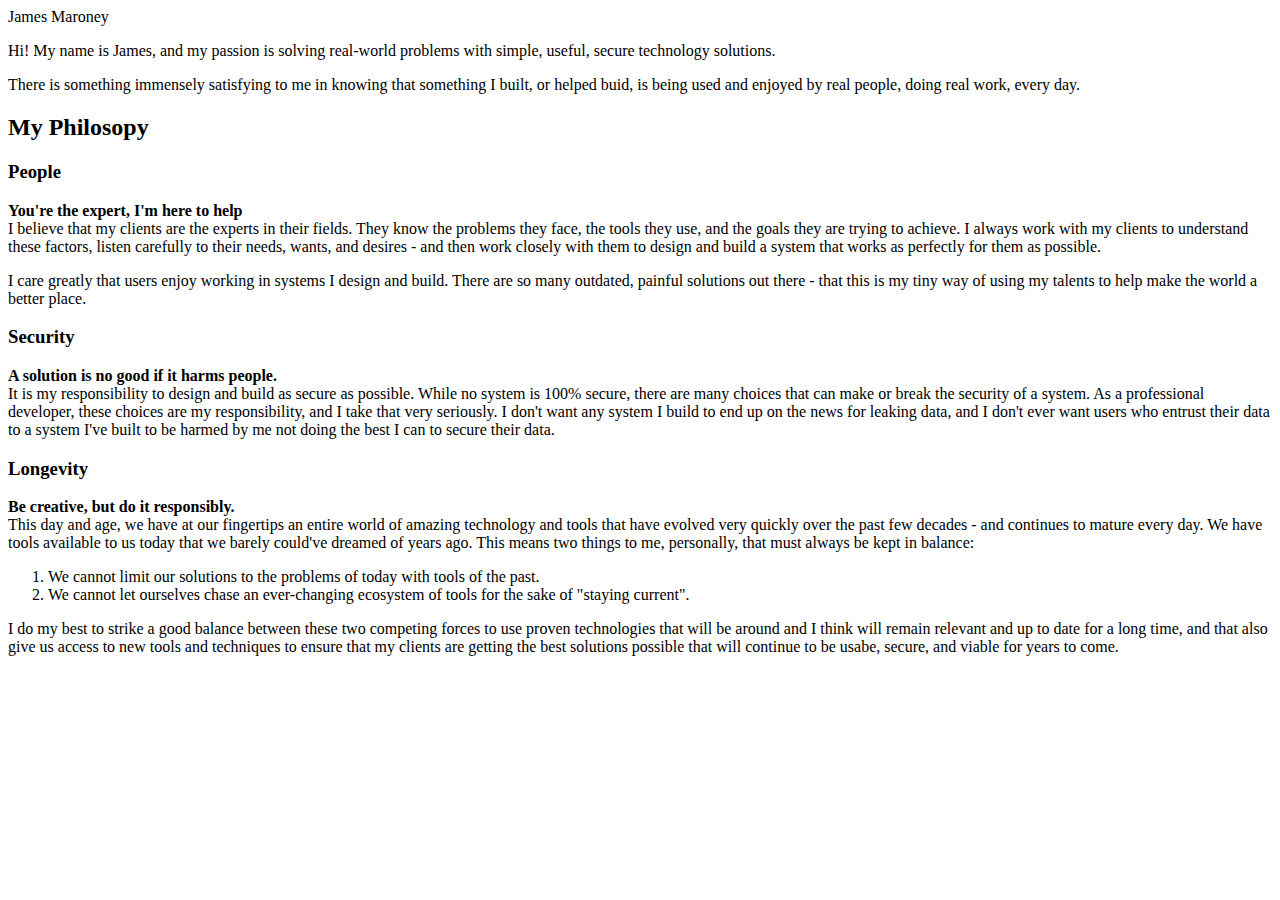
==== index.html @ 8d927a94 "Initial take at homepage" ====
<!DOCTYPE html>
<html>
<head>
</head>
<body>
<header>James Maroney</header>
<main>
<p>Hi! My name is James, and my passion is solving real-world problems with simple, useful, secure technology solutions.</p>
<p>There is something immensely satisfying to me in knowing that something I built, or helped buid, is being used and enjoyed
by real people, doing real work, every day.</p>

<h2>My Philosopy</h2>
<div class='points'>
<div class='people'>
  <h3>People</h3>
  <p>
    <strong>You're the expert, I'm here to help</strong><br />
    I believe that my clients are the experts in their fields. They know the problems they face, the tools they use, and the
    goals they are trying to achieve. I always work with my clients to understand these factors, listen carefully to their
    needs, wants, and desires - and then work closely with them to design and build a system that works as perfectly for them as
    possible.
  </p>
  <p>
    I care greatly that users enjoy working in systems I design and build. There are so many outdated, painful solutions out
    there - that this is my tiny way of using my talents to help make the world a better place.
  </p>
</div>
<div class='security'>
  <h3>Security</h3>
  <p>
    <strong>A solution is no good if it harms people.</strong><br />
    It is my responsibility to design and build as secure as possible. While no system is 100% secure, there are
    many choices that can make or break the security of a system. As a professional developer, these choices are
    my responsibility, and I take that very seriously. I don't want any system I build to end up on the news for leaking data, 
    and I don't ever want users who entrust their data to a system I've built to be harmed by me not doing the best I can 
    to secure their data.
  </p>
</div>
<div class='longevity'>
  <h3>Longevity</h3>
  <p>
    <strong>Be creative, but do it responsibly.</strong><br />
    This day and age, we have at our fingertips an entire world of amazing technology and tools that have evolved very quickly
    over the past few decades - and continues to mature every day. We have tools available to us today that we barely could've
    dreamed of years ago. This means two things to me, personally, that must always be kept in balance:
  </p>
  <ol>
    <li>We cannot limit our solutions to the problems of today with tools of the past.</li>
    <li>We cannot let ourselves chase an ever-changing ecosystem of tools for the sake of "staying current".</li>
  </ol>
  <p>
    I do my best to strike a good balance between these two competing forces to use proven technologies that will be around
    and I think will remain relevant and up to date for a long time, and that also give us access to new tools and techniques to
    ensure that my clients are getting the best solutions possible that will continue to be usabe, secure, and viable for years to
    come.
  </p>
</div>
<div>

</main>
</body>
</html>
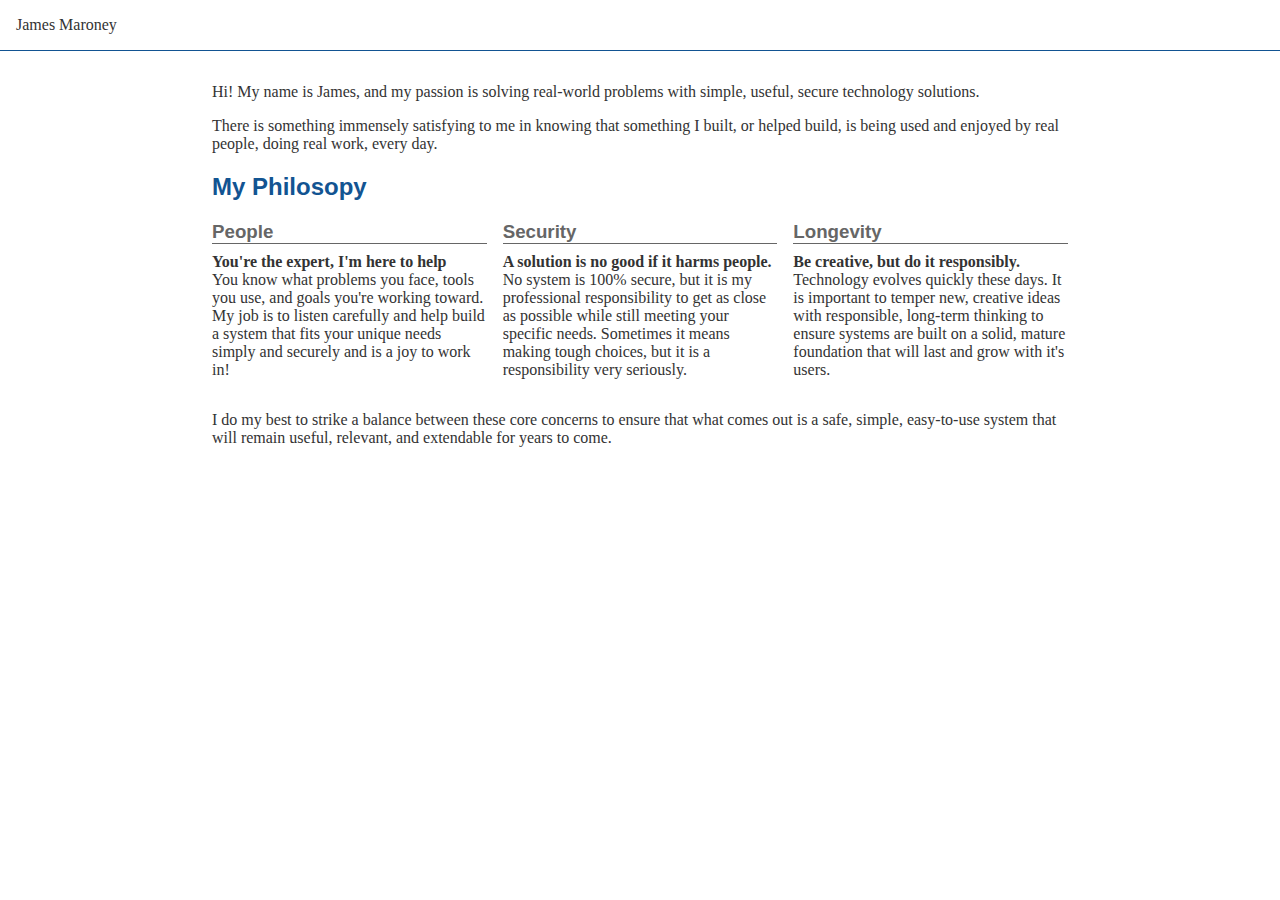
==== commit 065b5aaa: "updates to homepage" ====
--- a/index.html
+++ b/index.html
@@ -1,61 +1,48 @@
 <!DOCTYPE html>
 <html>
 <head>
+<link rel='stylesheet' href='style.css' />
 </head>
 <body>
 <header>James Maroney</header>
 <main>
 <p>Hi! My name is James, and my passion is solving real-world problems with simple, useful, secure technology solutions.</p>
-<p>There is something immensely satisfying to me in knowing that something I built, or helped buid, is being used and enjoyed
+<p>There is something immensely satisfying to me in knowing that something I built, or helped build, is being used and enjoyed
 by real people, doing real work, every day.</p>
 
 <h2>My Philosopy</h2>
+
 <div class='points'>
 <div class='people'>
   <h3>People</h3>
   <p>
     <strong>You're the expert, I'm here to help</strong><br />
-    I believe that my clients are the experts in their fields. They know the problems they face, the tools they use, and the
-    goals they are trying to achieve. I always work with my clients to understand these factors, listen carefully to their
-    needs, wants, and desires - and then work closely with them to design and build a system that works as perfectly for them as
-    possible.
-  </p>
-  <p>
-    I care greatly that users enjoy working in systems I design and build. There are so many outdated, painful solutions out
-    there - that this is my tiny way of using my talents to help make the world a better place.
+    You know what problems you face, tools you use, and goals you're working toward. My job is to listen carefully and help build 
+    a system that fits your unique needs simply and securely and is a joy to work in!
   </p>
 </div>
 <div class='security'>
   <h3>Security</h3>
   <p>
     <strong>A solution is no good if it harms people.</strong><br />
-    It is my responsibility to design and build as secure as possible. While no system is 100% secure, there are
-    many choices that can make or break the security of a system. As a professional developer, these choices are
-    my responsibility, and I take that very seriously. I don't want any system I build to end up on the news for leaking data, 
-    and I don't ever want users who entrust their data to a system I've built to be harmed by me not doing the best I can 
-    to secure their data.
+    No system is 100% secure, but it is my professional responsibility to get as close as possible while still meeting your 
+    specific needs. Sometimes it means making tough choices, but it is a responsibility very seriously.
   </p>
 </div>
 <div class='longevity'>
   <h3>Longevity</h3>
   <p>
     <strong>Be creative, but do it responsibly.</strong><br />
-    This day and age, we have at our fingertips an entire world of amazing technology and tools that have evolved very quickly
-    over the past few decades - and continues to mature every day. We have tools available to us today that we barely could've
-    dreamed of years ago. This means two things to me, personally, that must always be kept in balance:
-  </p>
-  <ol>
-    <li>We cannot limit our solutions to the problems of today with tools of the past.</li>
-    <li>We cannot let ourselves chase an ever-changing ecosystem of tools for the sake of "staying current".</li>
-  </ol>
-  <p>
-    I do my best to strike a good balance between these two competing forces to use proven technologies that will be around
-    and I think will remain relevant and up to date for a long time, and that also give us access to new tools and techniques to
-    ensure that my clients are getting the best solutions possible that will continue to be usabe, secure, and viable for years to
-    come.
+    Technology evolves quickly these days. It is important to temper new, creative ideas with responsible, long-term thinking 
+    to ensure systems are built on a solid, mature foundation that will last and grow with it's users.
   </p>
 </div>
-<div>
+</div>
+
+<p>
+  I do my best to strike a balance between these core concerns to ensure that what comes out is a safe, simple, easy-to-use 
+  system that will remain useful, relevant, and extendable for years to come.
+</p>
 
 </main>
 </body>
--- a/style.css
+++ b/style.css
@@ -0,0 +1,19 @@
+html,body { margin: 0; padding: 0; height: 100%; color: #333 }
+* { box-sizing: border-box; }
+
+header { padding: 1em; border-bottom: 1px solid #125492 }
+
+h1, h2, h3  { color: #125492; font-family: arial; }
+
+main { padding: 1em 2em; margin: 0 auto; max-width: 920px}
+
+.points h3 { color: #666; padding: 0; margin: 0; border-bottom: 1px solid #666; margin-bottom: .5em }
+.points p { padding: 0 0 1em; margin: 0;}
+.points ol { margin: 0 0 1em; padding-left: 1em;}
+
+@media(min-width: 660px){
+    .points {display: flex;}
+    .points > div {flex: 1;padding: 0 .5em;}
+    .points > div:first-child { padding-left: 0; }
+    .points > div:last-child { padding-right: 0; }
+}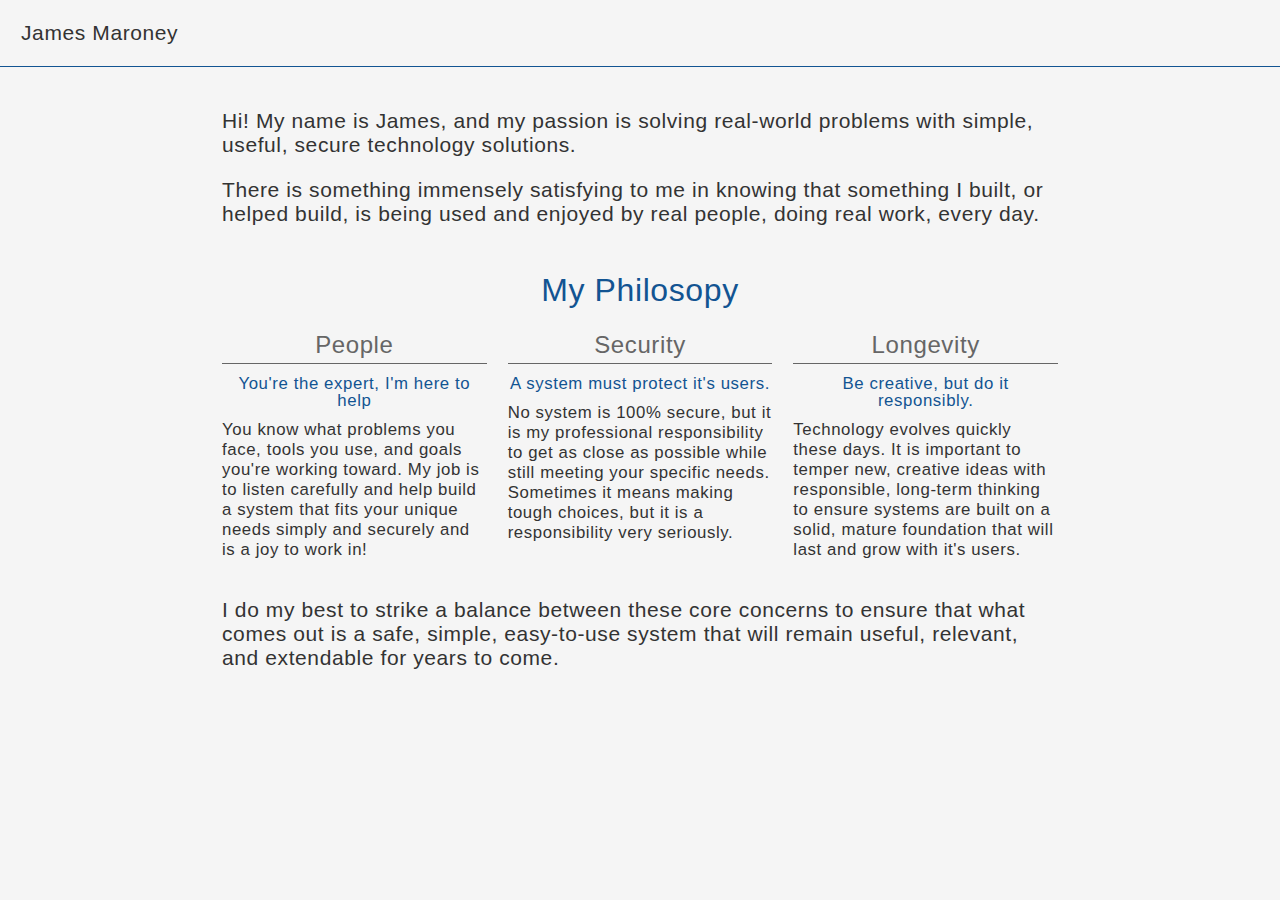
==== commit d1961696: "adding more content" ====
--- a/index.html
+++ b/index.html
@@ -1,6 +1,7 @@
 <!DOCTYPE html>
 <html>
 <head>
+<title>Home / JM</title>
 <link rel='stylesheet' href='style.css' />
 </head>
 <body>
@@ -10,29 +11,29 @@
 <p>There is something immensely satisfying to me in knowing that something I built, or helped build, is being used and enjoyed
 by real people, doing real work, every day.</p>
 
-<h2>My Philosopy</h2>
+<h1>My Philosopy</h1>
 
 <div class='points'>
 <div class='people'>
-  <h3>People</h3>
+  <h2>People</h2>
   <p>
-    <strong>You're the expert, I'm here to help</strong><br />
+    <strong>You're the expert, I'm here to help</strong>
     You know what problems you face, tools you use, and goals you're working toward. My job is to listen carefully and help build 
     a system that fits your unique needs simply and securely and is a joy to work in!
   </p>
 </div>
 <div class='security'>
-  <h3>Security</h3>
+  <h2>Security</h2>
   <p>
-    <strong>A solution is no good if it harms people.</strong><br />
+    <strong>A system must protect it's users.</strong>
     No system is 100% secure, but it is my professional responsibility to get as close as possible while still meeting your 
     specific needs. Sometimes it means making tough choices, but it is a responsibility very seriously.
   </p>
 </div>
 <div class='longevity'>
-  <h3>Longevity</h3>
+  <h2>Longevity</h2>
   <p>
-    <strong>Be creative, but do it responsibly.</strong><br />
+    <strong>Be creative, but do it responsibly.</strong>
     Technology evolves quickly these days. It is important to temper new, creative ideas with responsible, long-term thinking 
     to ensure systems are built on a solid, mature foundation that will last and grow with it's users.
   </p>
--- a/style.css
+++ b/style.css
@@ -1,19 +1,33 @@
-html,body { margin: 0; padding: 0; height: 100%; color: #333 }
+html,body {margin: 0;padding: 0;height: 100%;color: #333;background: #f5f5f5;font-family: 'Helvetica Neue', Helvetica, Arial, sans-serif;font-weight: 300;font-size: 21px;letter-spacing: 0.6px;}
 * { box-sizing: border-box; }
+body { display: flex; flex-direction: column; }
 
-header { padding: 1em; border-bottom: 1px solid #125492 }
+header {padding: 1em;border-bottom: 1px solid #125492;font-weight: 500;}
 
-h1, h2, h3  { color: #125492; font-family: arial; }
+h1, h2, h3  {color: #125492; font-weight: 300; line-height: 1em;}
+h1  {font-size: 32px;font-weight: 300;line-height: 1em;text-align: center;margin-top: 1.5em;}
+h2 {font-size: 24px;}
+
 
 main { padding: 1em 2em; margin: 0 auto; max-width: 920px}
 
-.points h3 { color: #666; padding: 0; margin: 0; border-bottom: 1px solid #666; margin-bottom: .5em }
-.points p { padding: 0 0 1em; margin: 0;}
+.points h2 {color: #666;  text-align: center; padding: 0;margin: 0;border-bottom: 1px solid #666;margin-bottom: .5em;line-height: 1.5em;}
+.points p {padding: 0 0 1em;margin: 0;font-size: 0.8em;}
 .points ol { margin: 0 0 1em; padding-left: 1em;}
+.points strong {
+    padding: 0;
+    margin: 0;
+    padding-bottom: 0.6em;
+    color: #125492;
+    font-weight: 300;
+    line-height: 1em;
+    display: block;
+    text-align: center;
+}
 
 @media(min-width: 660px){
     .points {display: flex;}
     .points > div {flex: 1;padding: 0 .5em;}
     .points > div:first-child { padding-left: 0; }
     .points > div:last-child { padding-right: 0; }
-}+}
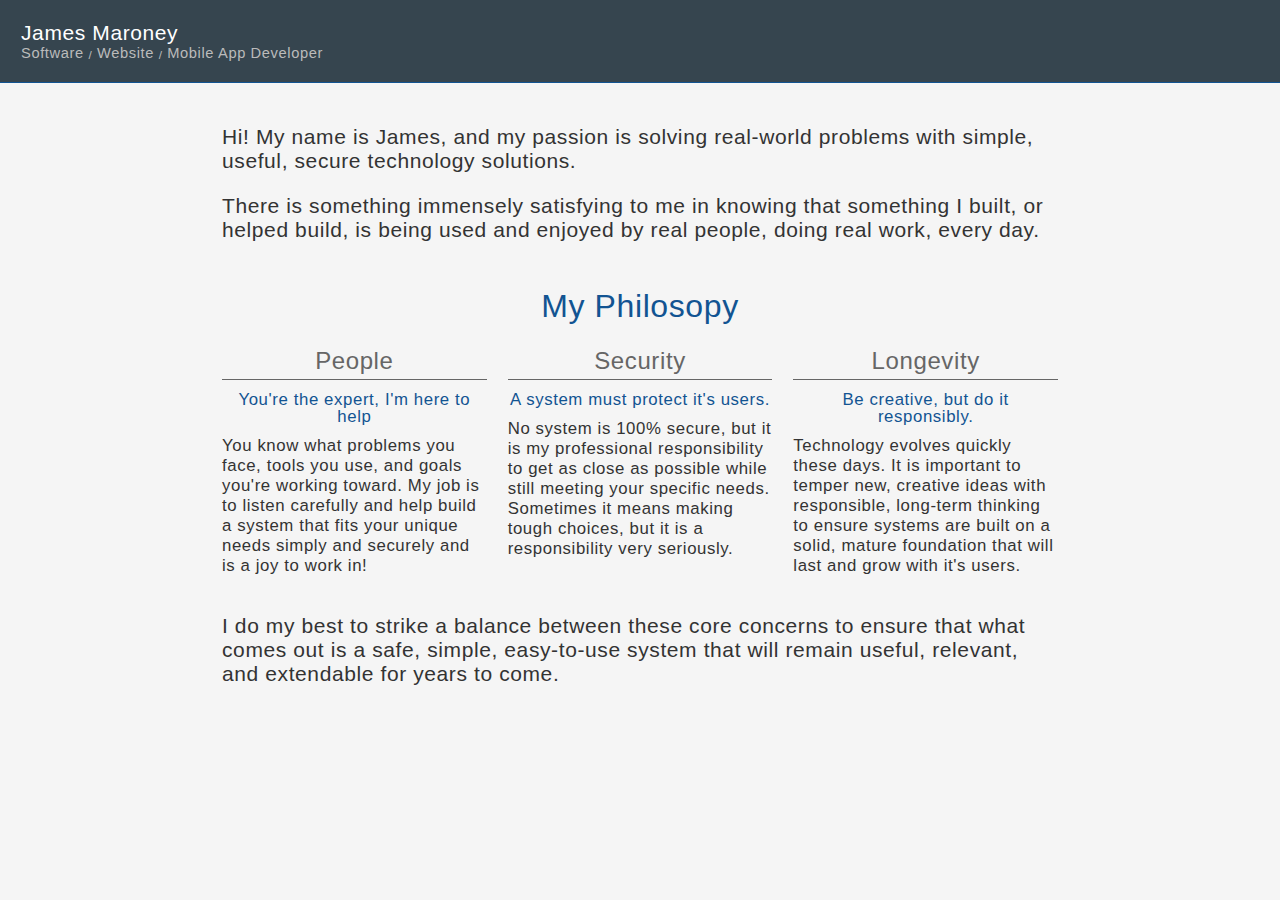
==== commit b280bbdb: "changed header style" ====
--- a/index.html
+++ b/index.html
@@ -5,7 +5,10 @@
 <link rel='stylesheet' href='style.css' />
 </head>
 <body>
-<header>James Maroney</header>
+<header>
+James Maroney
+<span class='title'>Software <span>/</span> Website <span>/</span> Mobile App Developer</span>
+</header>
 <main>
 <p>Hi! My name is James, and my passion is solving real-world problems with simple, useful, secure technology solutions.</p>
 <p>There is something immensely satisfying to me in knowing that something I built, or helped build, is being used and enjoyed
--- a/style.css
+++ b/style.css
@@ -2,12 +2,14 @@
 * { box-sizing: border-box; }
 body { display: flex; flex-direction: column; }
 
-header {padding: 1em;border-bottom: 1px solid #125492;font-weight: 500;}
+header {padding: 1em;border-bottom: 1px solid #125492;font-weight: 300;background: #36454f;color: #fff;}
 
 h1, h2, h3  {color: #125492; font-weight: 300; line-height: 1em;}
 h1  {font-size: 32px;font-weight: 300;line-height: 1em;text-align: center;margin-top: 1.5em;}
 h2 {font-size: 24px;}
 
+header span.title {display: block;font-size: 0.7em;color: #bbb;vertical-align: middle;}
+header span.title span {font-size: 0.8em;vertical-align: middle;}
 
 main { padding: 1em 2em; margin: 0 auto; max-width: 920px}
 
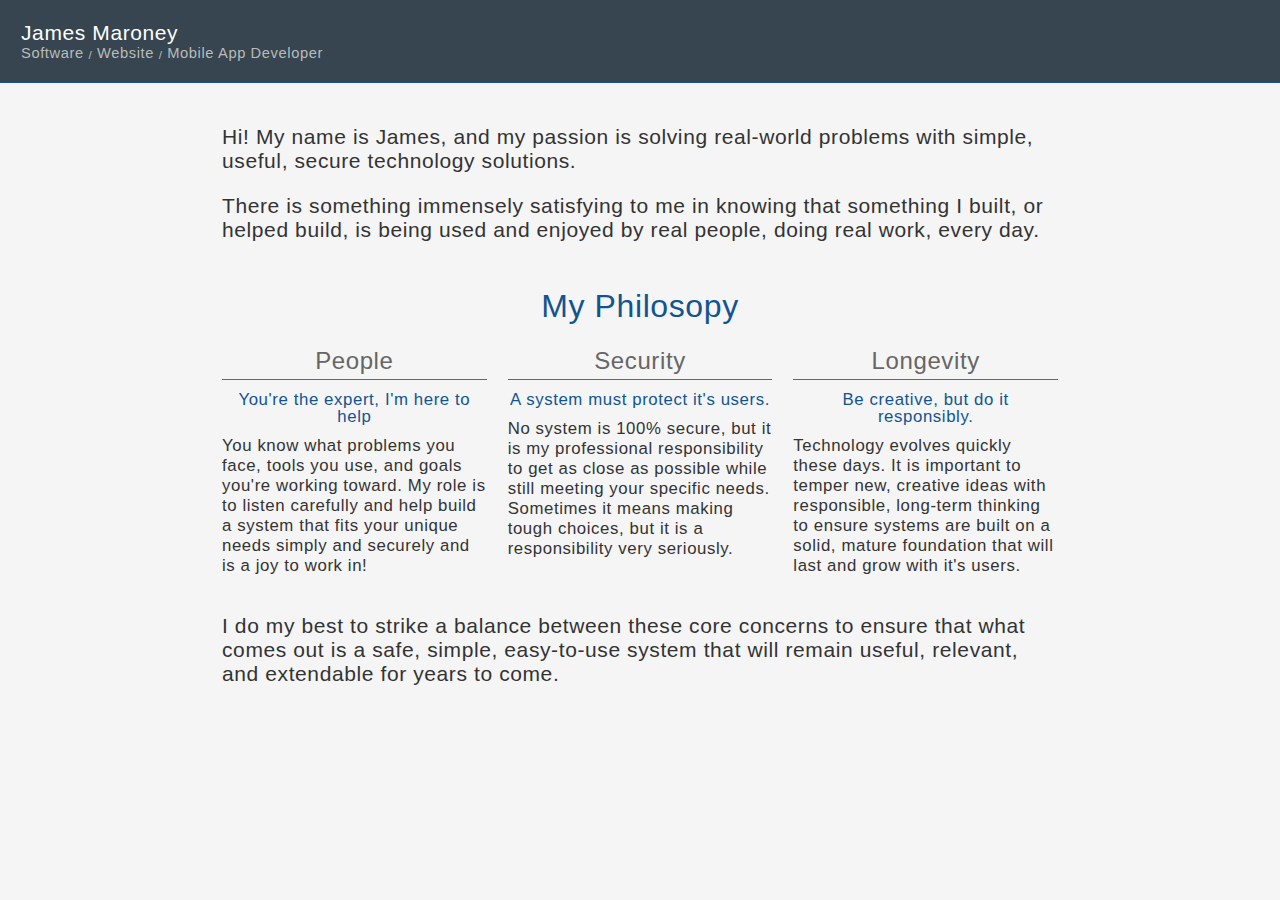
==== commit 93419a76: "small update" ====
--- a/index.html
+++ b/index.html
@@ -21,7 +21,7 @@
   <h2>People</h2>
   <p>
     <strong>You're the expert, I'm here to help</strong>
-    You know what problems you face, tools you use, and goals you're working toward. My job is to listen carefully and help build 
+    You know what problems you face, tools you use, and goals you're working toward. My role is to listen carefully and help build 
     a system that fits your unique needs simply and securely and is a joy to work in!
   </p>
 </div>
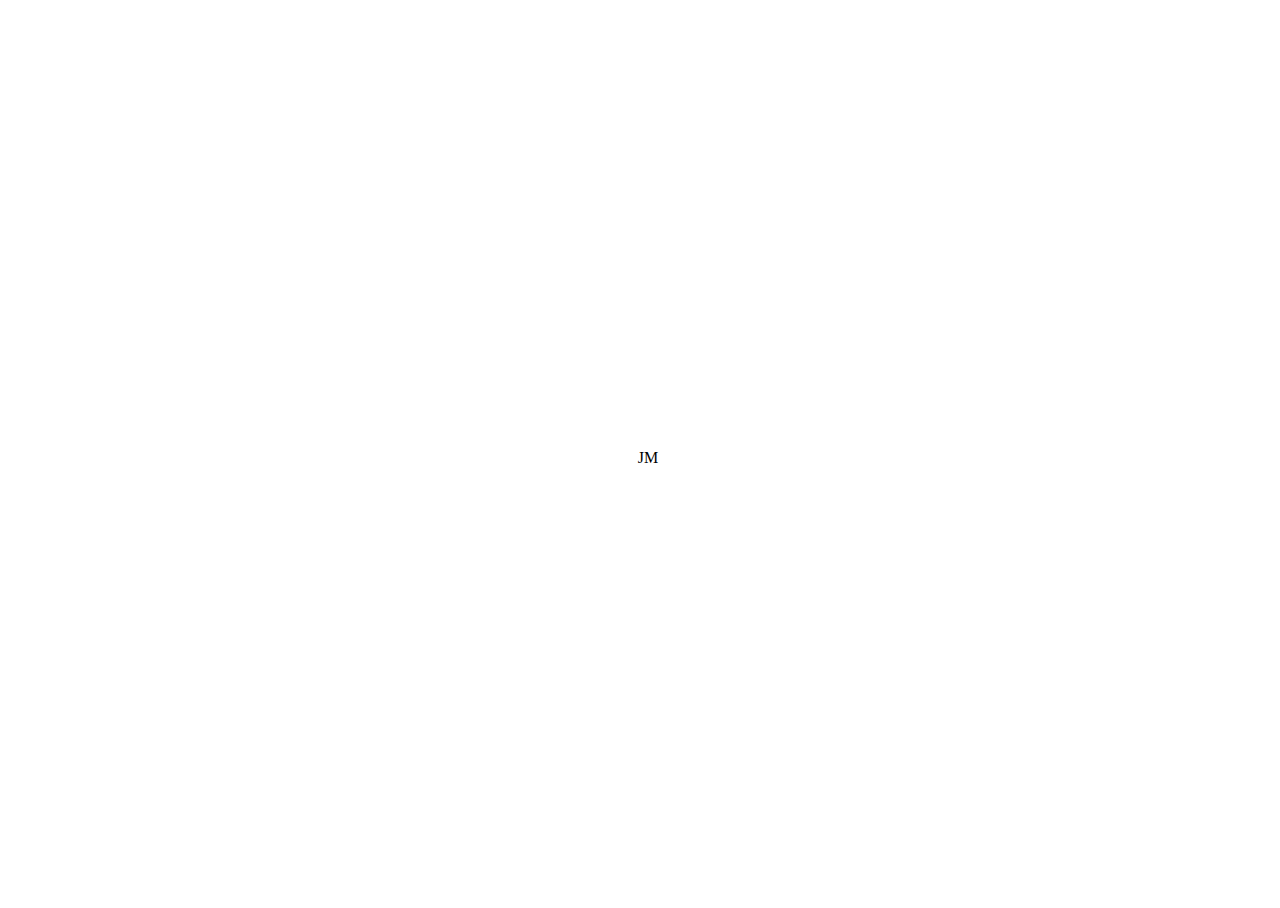
==== commit c3021370: "Update index.html" ====
--- a/index.html
+++ b/index.html
@@ -2,52 +2,12 @@
 <html>
 <head>
 <title>Home / JM</title>
-<link rel='stylesheet' href='style.css' />
+<style>
+  html, body { height: 100%; width: 100%; }
+  body { display: flex; align-items: center; justify-content: center; }
+</style>
 </head>
 <body>
-<header>
-James Maroney
-<span class='title'>Software <span>/</span> Website <span>/</span> Mobile App Developer</span>
-</header>
-<main>
-<p>Hi! My name is James, and my passion is solving real-world problems with simple, useful, secure technology solutions.</p>
-<p>There is something immensely satisfying to me in knowing that something I built, or helped build, is being used and enjoyed
-by real people, doing real work, every day.</p>
-
-<h1>My Philosopy</h1>
-
-<div class='points'>
-<div class='people'>
-  <h2>People</h2>
-  <p>
-    <strong>You're the expert, I'm here to help</strong>
-    You know what problems you face, tools you use, and goals you're working toward. My role is to listen carefully and help build 
-    a system that fits your unique needs simply and securely and is a joy to work in!
-  </p>
-</div>
-<div class='security'>
-  <h2>Security</h2>
-  <p>
-    <strong>A system must protect it's users.</strong>
-    No system is 100% secure, but it is my professional responsibility to get as close as possible while still meeting your 
-    specific needs. Sometimes it means making tough choices, but it is a responsibility very seriously.
-  </p>
-</div>
-<div class='longevity'>
-  <h2>Longevity</h2>
-  <p>
-    <strong>Be creative, but do it responsibly.</strong>
-    Technology evolves quickly these days. It is important to temper new, creative ideas with responsible, long-term thinking 
-    to ensure systems are built on a solid, mature foundation that will last and grow with it's users.
-  </p>
-</div>
-</div>
-
-<p>
-  I do my best to strike a balance between these core concerns to ensure that what comes out is a safe, simple, easy-to-use 
-  system that will remain useful, relevant, and extendable for years to come.
-</p>
-
-</main>
+  <span>JM</span>
 </body>
 </html>
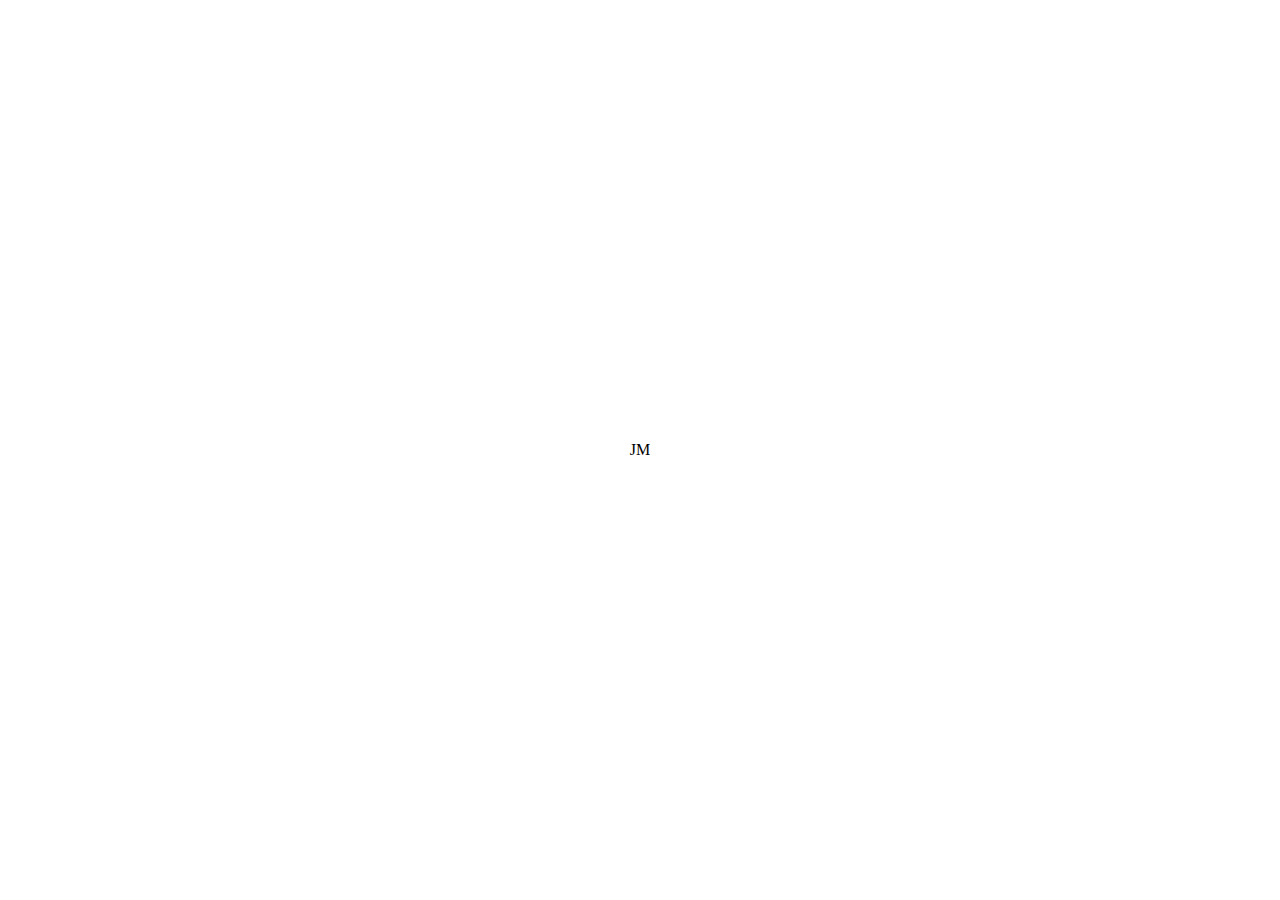
==== commit 04cd3c62: "Update index.html" ====
--- a/index.html
+++ b/index.html
@@ -3,7 +3,7 @@
 <head>
 <title>Home / JM</title>
 <style>
-  html, body { height: 100%; width: 100%; }
+  html, body { height: 100%; width: 100%; margin: 0; padding: 0; }
   body { display: flex; align-items: center; justify-content: center; }
 </style>
 </head>
